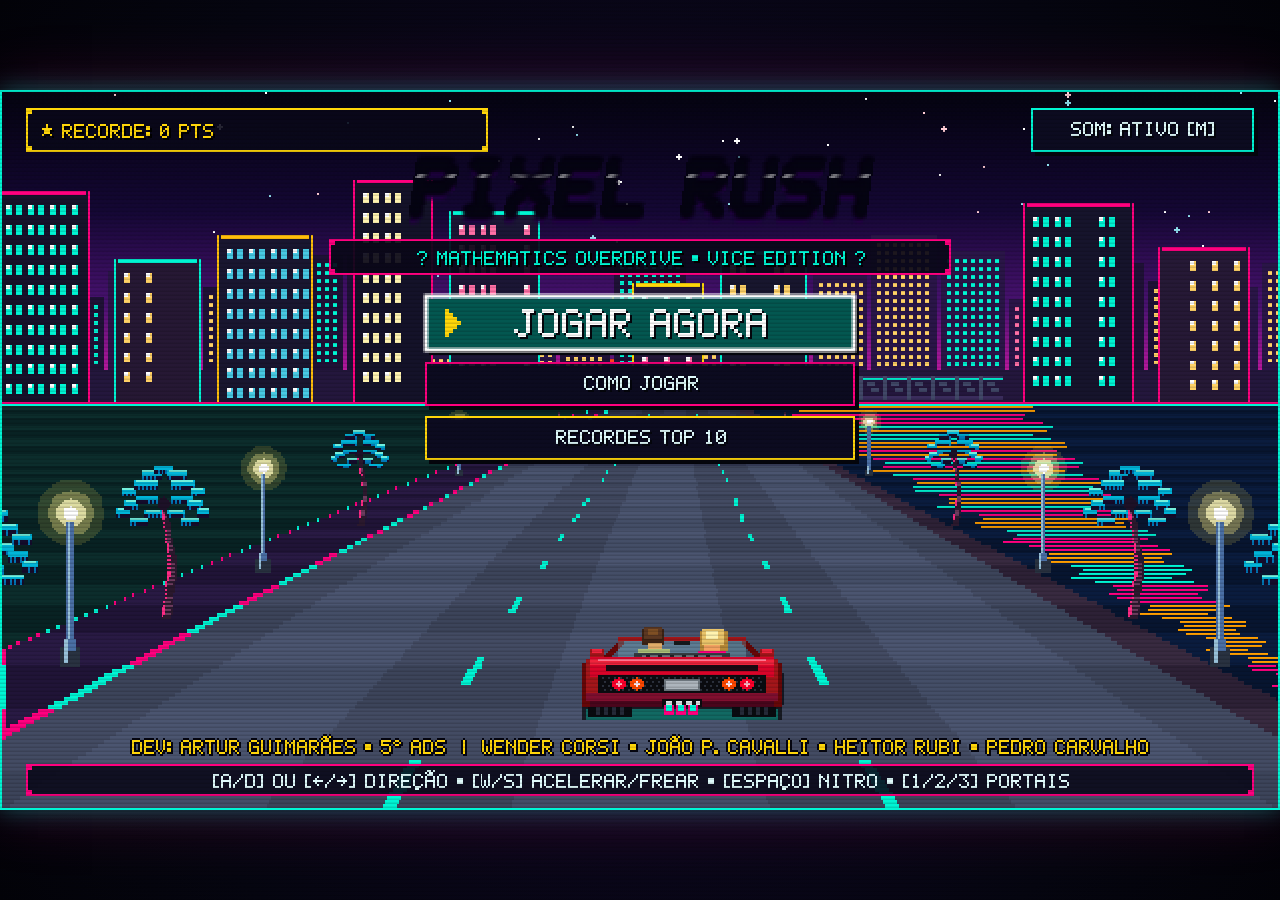
==== index.html @ 1005d476 "Pixel Rush: Mathematics Overdrive" ====
<!DOCTYPE html>
<html lang="pt-BR">
<head>
  <meta charset="UTF-8" />
  <meta name="viewport" content="width=device-width, initial-scale=1.0" />
  <title>PIXEL RUSH: MATHEMATICS OVERDRIVE</title>
  <link rel="stylesheet" href="pixel-rush/css/style.css" />
</head>
<body>
  <main id="arcade-shell">
    <canvas id="game-canvas" width="640" height="360" aria-label="Pixel Rush: Mathematics Overdrive"></canvas>
  </main>

  <script src="pixel-rush/js/core/config.js"></script>
  <script src="pixel-rush/js/core/utils.js"></script>
  <script src="pixel-rush/js/core/storage.js"></script>
  <script src="pixel-rush/js/core/input.js"></script>
  <script src="pixel-rush/js/gfx/font.js"></script>
  <script src="pixel-rush/js/gfx/sprites.js"></script>
  <script src="pixel-rush/js/gfx/particles.js"></script>
  <script src="pixel-rush/js/audio/audio.js"></script>
  <script src="pixel-rush/js/math/math-engine.js"></script>
  <script src="pixel-rush/js/world/background.js"></script>
  <script src="pixel-rush/js/entities/player.js"></script>
  <script src="pixel-rush/js/entities/traffic.js"></script>
  <script src="pixel-rush/js/core/session.js"></script>
  <script src="pixel-rush/js/ui/ui.js"></script>
  <script src="pixel-rush/js/core/game.js"></script>
  <script src="pixel-rush/js/main.js"></script>
</body>
</html>
---- pixel-rush/css/style.css ----
/* PIXEL RUSH: MATHEMATICS OVERDRIVE — Estilo Gabinete Arcade Neon */
* {
  box-sizing: border-box;
  margin: 0;
  padding: 0;
  user-select: none;
  -webkit-user-select: none;
}

html, body {
  width: 100%;
  height: 100%;
  overflow: hidden;
  background: radial-gradient(circle at center, #14082e 0%, #050510 75%, #020208 100%);
  color: #e0fbfc;
  font-family: 'Courier New', Courier, monospace;
  display: flex;
  align-items: center;
  justify-content: center;
}

#arcade-shell {
  position: relative;
  display: flex;
  align-items: center;
  justify-content: center;
  width: 100vw;
  height: 100vh;
}

#game-canvas {
  display: block;
  background-color: #050510;
  image-rendering: -moz-crisp-edges;
  image-rendering: -webkit-optimize-contrast;
  image-rendering: crisp-edges;
  image-rendering: pixelated;
  border: 2px solid #00f5d4;
  box-shadow:
    0 0 24px rgba(0, 245, 212, 0.35),
    0 0 60px rgba(255, 0, 127, 0.22),
    inset 0 0 18px rgba(0, 245, 212, 0.15);
  cursor: pointer;
}

/* Marca d'água discreta no canto inferior direito do gabinete arcade */
#arcade-watermark {
  position: fixed;
  right: 14px;
  bottom: 10px;
  z-index: 10;
  pointer-events: none;
  text-align: right;
  padding: 5px 10px;
  background: rgba(6, 8, 22, 0.72);
  border: 1px solid rgba(0, 245, 212, 0.35);
  border-right: 3px solid #ff007f;
  border-radius: 4px;
  backdrop-filter: blur(2px);
  box-shadow: 0 0 12px rgba(0, 0, 0, 0.6);
  line-height: 1.35;
}

#arcade-watermark .wm-lead {
  font-size: 11px;
  font-weight: 700;
  letter-spacing: 0.7px;
  color: #00f5d4;
  text-shadow: 0 1px 2px #000;
}

#arcade-watermark .wm-team {
  font-size: 10px;
  letter-spacing: 0.4px;
  color: rgba(224, 251, 252, 0.78);
  text-shadow: 0 1px 2px #000;
}

/* Efeito sutil de scanlines CRT arcade sobre a tela sem atrapalhar cliques */
#arcade-shell::after {
  content: "";
  position: absolute;
  inset: 0;
  pointer-events: none;
  background: repeating-linear-gradient(
    to bottom,
    rgba(255, 255, 255, 0) 0px,
    rgba(255, 255, 255, 0) 2px,
    rgba(0, 0, 0, 0.14) 3px,
    rgba(0, 0, 0, 0.14) 4px
  );
}
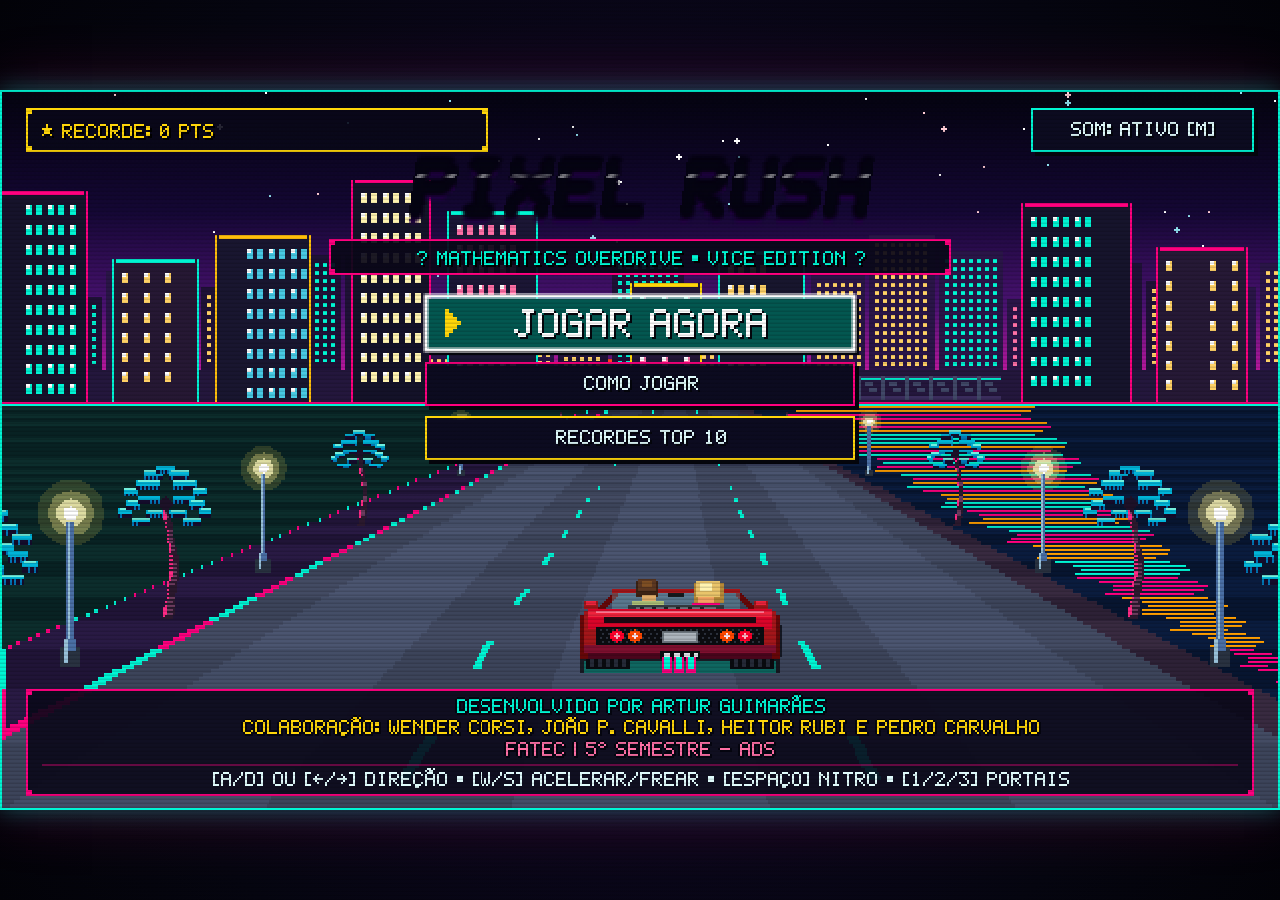
==== commit e7dd3174: "Versão Final" ====
--- a/index.html
+++ b/index.html
@@ -29,4 +29,3 @@
   <script src="pixel-rush/js/main.js"></script>
 </body>
 </html>
-
--- a/pixel-rush/css/style.css
+++ b/pixel-rush/css/style.css
@@ -1,4 +1,3 @@
-/* PIXEL RUSH: MATHEMATICS OVERDRIVE — Estilo Gabinete Arcade Neon */
 * {
   box-sizing: border-box;
   margin: 0;
@@ -43,7 +42,6 @@
   cursor: pointer;
 }
 
-/* Marca d'água discreta no canto inferior direito do gabinete arcade */
 #arcade-watermark {
   position: fixed;
   right: 14px;
@@ -76,7 +74,6 @@
   text-shadow: 0 1px 2px #000;
 }
 
-/* Efeito sutil de scanlines CRT arcade sobre a tela sem atrapalhar cliques */
 #arcade-shell::after {
   content: "";
   position: absolute;
@@ -90,4 +87,3 @@
     rgba(0, 0, 0, 0.14) 4px
   );
 }
-
